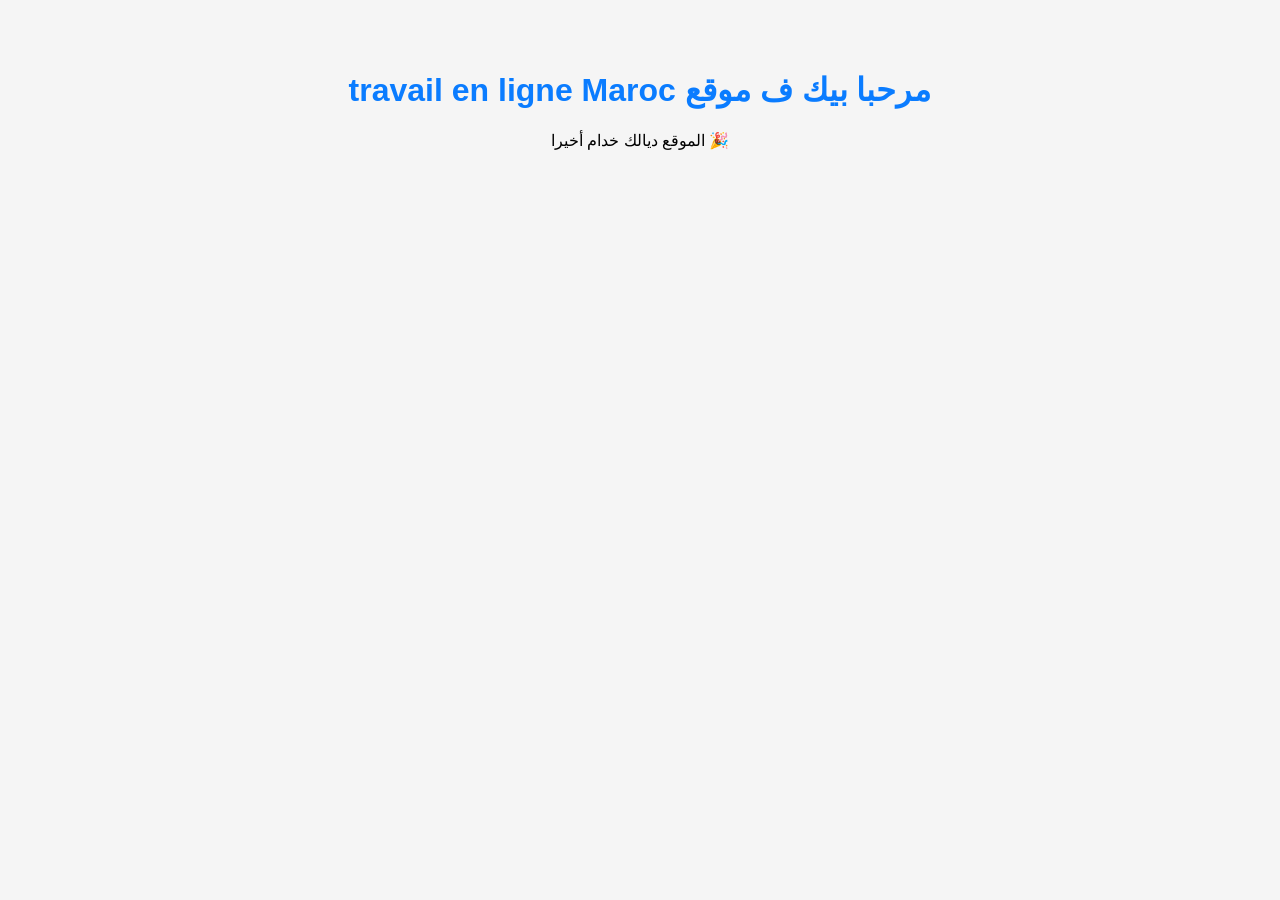
==== index.html @ aceb9bbf "Update index.html" ====
<!DOCTYPE html>
<html lang="ar" dir="rtl">
<head>
  <meta charset="UTF-8">
  <meta name="viewport" content="width=device-width, initial-scale=1.0">
  <title>Travail en ligne Maroc</title>
  <style>
    body { font-family: Arial; background: #f5f5f5; margin: 0; text-align: center; padding: 50px; }
    h1 { color: #0a7cff; }
  </style>
</head>
<body>
  <h1>مرحبا بيك ف موقع travail en ligne Maroc</h1>
  <p>🎉 الموقع ديالك خدام أخيرا</p>
</body>
</html>
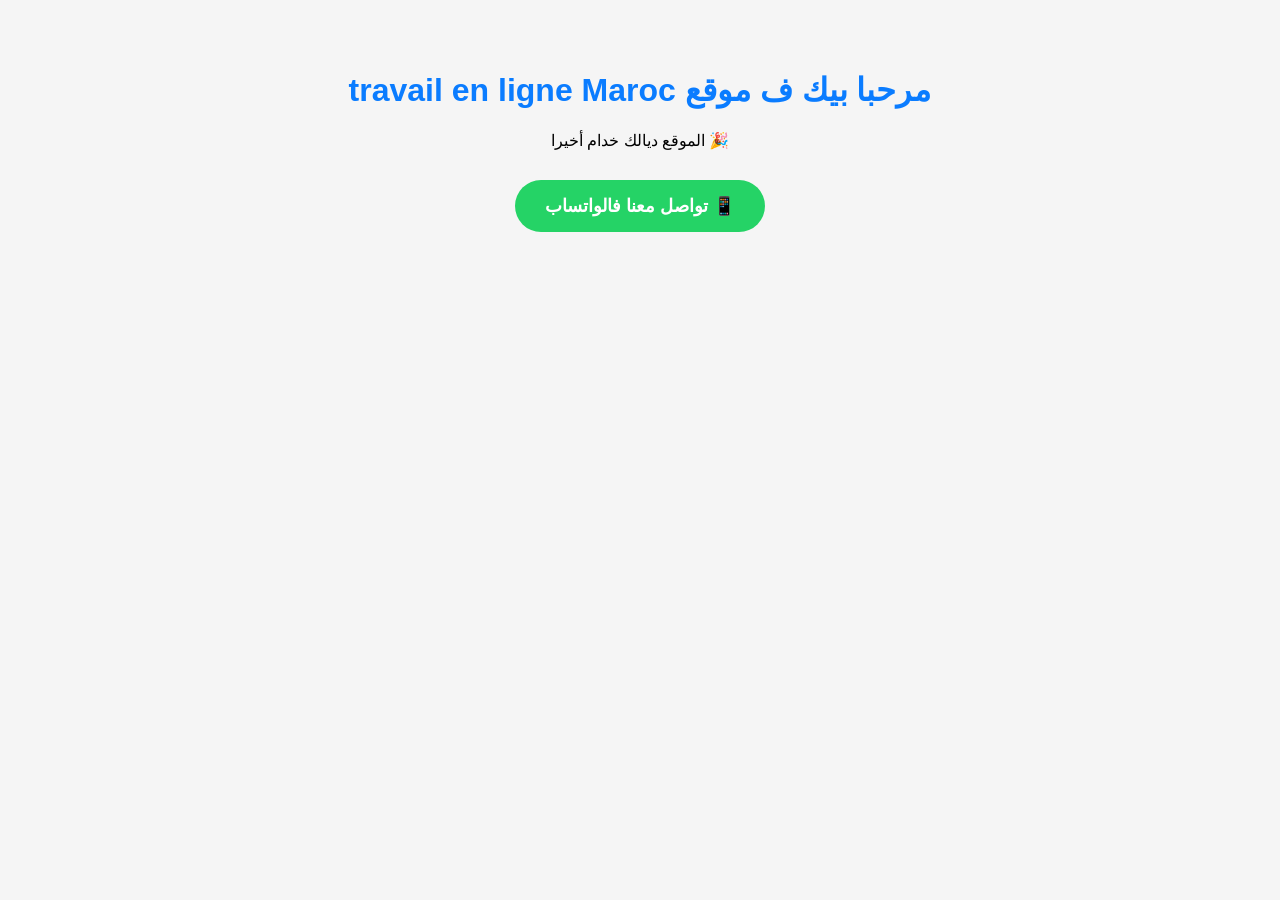
==== commit acce2b26: "Update index.html" ====
--- a/index.html
+++ b/index.html
@@ -1,4 +1,3 @@
-
 <!DOCTYPE html>
 <html lang="ar" dir="rtl">
 <head>
@@ -13,5 +12,17 @@
 <body>
   <h1>مرحبا بيك ف موقع travail en ligne Maroc</h1>
   <p>🎉 الموقع ديالك خدام أخيرا</p>
+  
+  <!-- زر الواتساب -->
+  <div style="margin-top: 30px;">
+    <a href="https://wa.me/212783924189" 
+       style="background-color: #25D366; color: white; padding: 15px 30px; 
+              text-decoration: none; border-radius: 50px; font-size: 18px; 
+              font-weight: bold; display: inline-block;">
+       📱 تواصل معنا فالواتساب
+    </a>
+  </div>
 </body>
 </html>
+</body>
+</html>
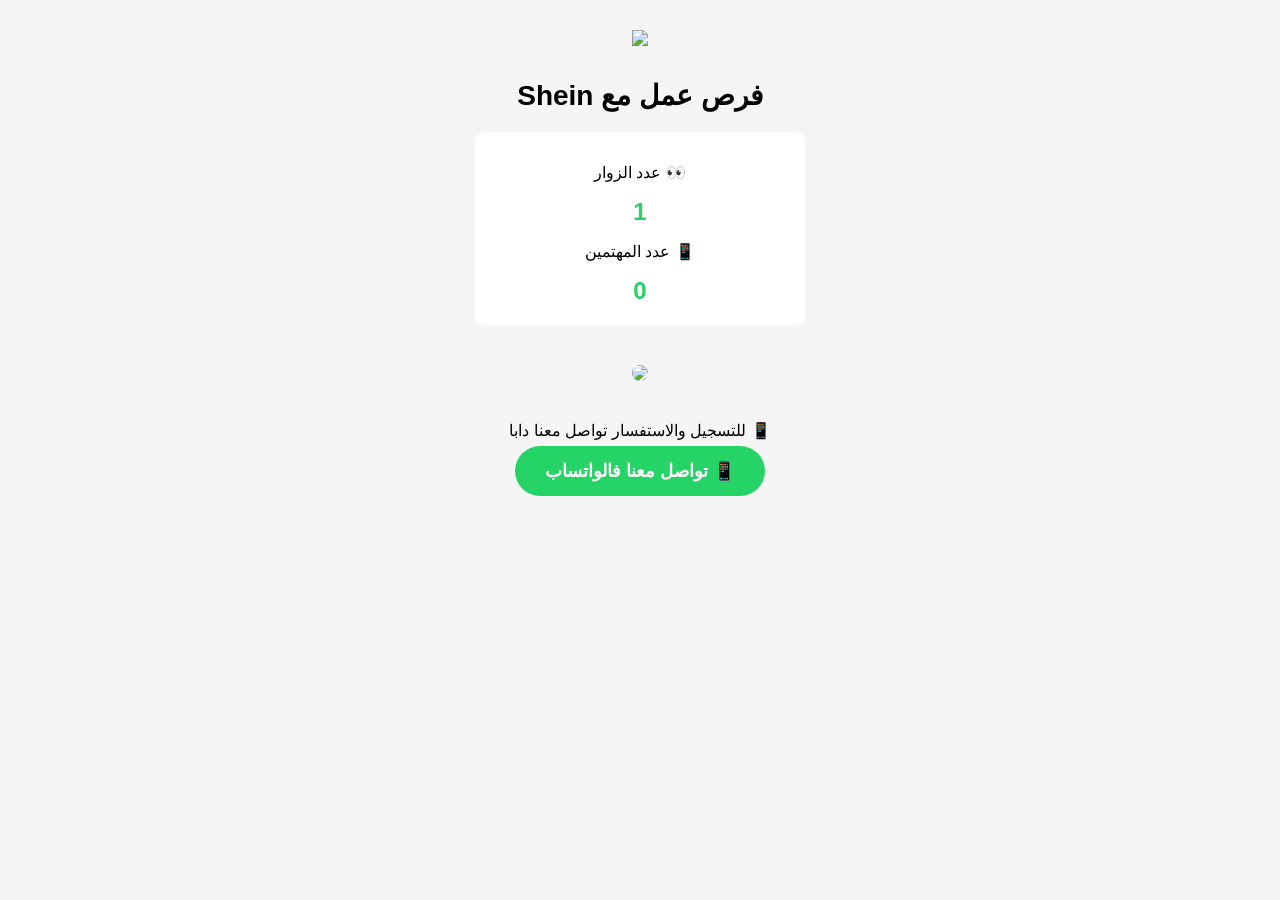
==== commit 1dad6850: "Update index.html" ====
--- a/index.html
+++ b/index.html
@@ -1,28 +1,36 @@
 <!DOCTYPE html>
 <html lang="ar" dir="rtl">
 <head>
-  <meta charset="UTF-8">
-  <meta name="viewport" content="width=device-width, initial-scale=1.0">
-  <title>Travail en ligne Maroc</title>
-  <style>
-    body { font-family: Arial; background: #f5f5f5; margin: 0; text-align: center; padding: 50px; }
-    h1 { color: #0a7cff; }
-  </style>
+<meta charset="UTF-8">
+<meta name="viewport" content="width=device-width, initial-scale=1.0">
+<title>Shein</title>
+<style>
+body{font-family:Arial;background:#f5f5f5;margin:0;text-align:center;padding:20px}
+h1{color:#000;font-size:28px}
+.logo{width:180px;margin:10px 0}
+.ad-img{max-width:95%;border-radius:15px;margin:20px 0}
+.stats{background:white;padding:15px;border-radius:10px;margin:20px auto;max-width:300px}
+.stats h3{margin:5px 0;color:#25D366;font-size:24px}
+</style>
 </head>
 <body>
-  <h1>مرحبا بيك ف موقع travail en ligne Maroc</h1>
-  <p>🎉 الموقع ديالك خدام أخيرا</p>
-  
-  <!-- زر الواتساب -->
-  <div style="margin-top: 30px;">
-    <a href="https://wa.me/212783924189" 
-       style="background-color: #25D366; color: white; padding: 15px 30px; 
-              text-decoration: none; border-radius: 50px; font-size: 18px; 
-              font-weight: bold; display: inline-block;">
-       📱 تواصل معنا فالواتساب
-    </a>
-  </div>
+<img src="https://upload.wikimedia.org/wikipedia/commons/thumb/9/90/Shein_Logo.svg/1200px-Shein_Logo.svg.png" class="logo">
+<h1>فرص عمل مع Shein</h1>
+<div class="stats">
+<p>👀 عدد الزوار</p>
+<h3 id="visitors">0</h3>
+<p>📱 عدد المهتمين</p>
+<h3 id="clicks">0</h3>
+</div>
+<img src="https://i.imgur.com/kjH2Q9p.jpg" class="ad-img">
+<p>📱 للتسجيل والاستفسار تواصل معنا دابا</p>
+<div style="margin-top:20px">
+<a href="https://wa.me/212783924189" onclick="addClick()" style="background:#25D366;color:white;padding:15px 30px;text-decoration:none;border-radius:50px;font-size:18px;font-weight:bold">📱 تواصل معنا فالواتساب</a>
+</div>
+<script>
+let visitors=localStorage.getItem('visitors')||0;visitors++;localStorage.setItem('visitors',visitors);document.getElementById('visitors').innerText=visitors;
+let clicks=localStorage.getItem('clicks')||0;document.getElementById('clicks').innerText=clicks;
+function addClick(){clicks++;localStorage.setItem('clicks',clicks);}
+</script>
 </body>
 </html>
-</body>
-</html>
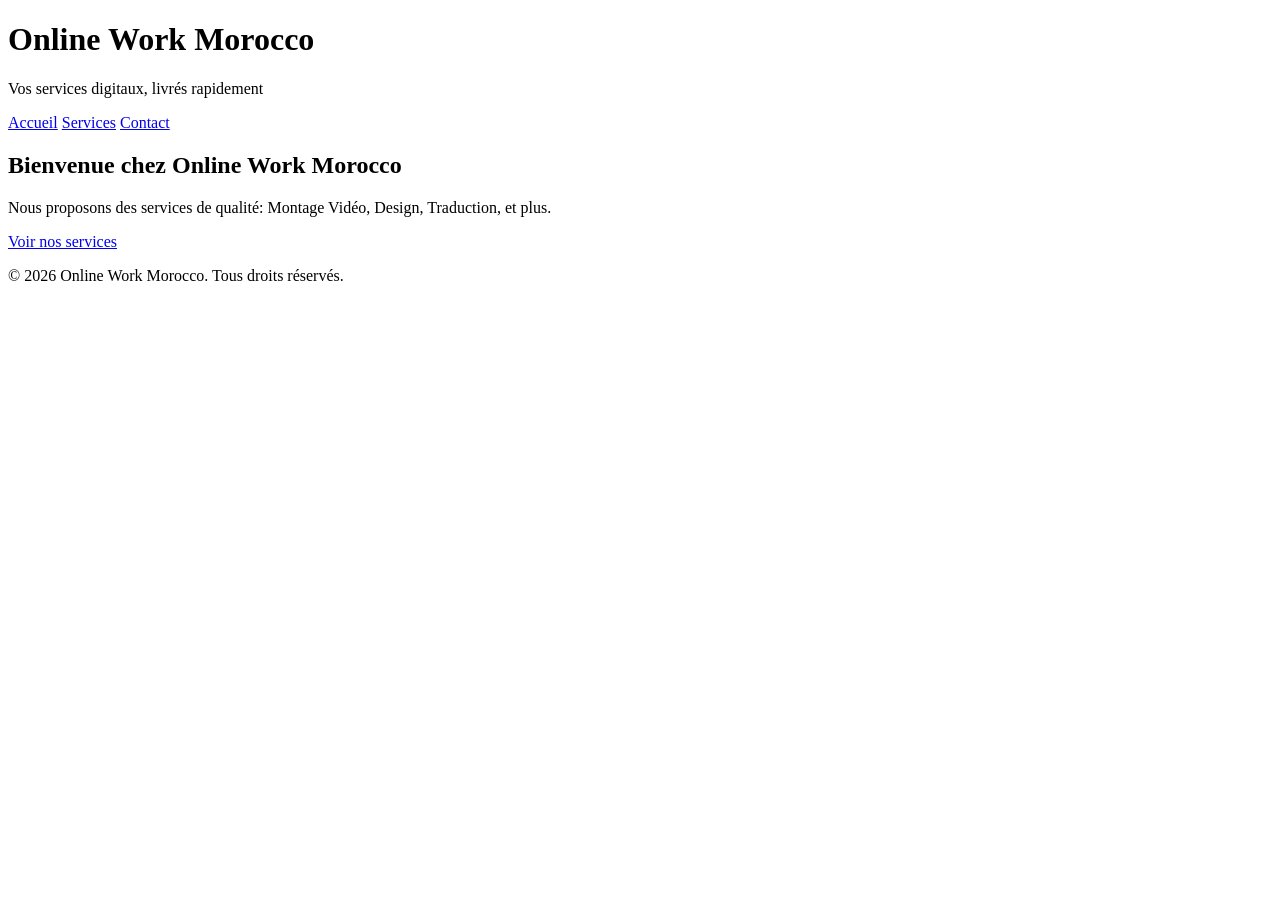
==== commit 3f17a599: "Create index.html" ====
--- a/index.html
+++ b/index.html
@@ -1,36 +1,32 @@
 <!DOCTYPE html>
-<html lang="ar" dir="rtl">
+<html lang="fr">
 <head>
-<meta charset="UTF-8">
-<meta name="viewport" content="width=device-width, initial-scale=1.0">
-<title>Shein</title>
-<style>
-body{font-family:Arial;background:#f5f5f5;margin:0;text-align:center;padding:20px}
-h1{color:#000;font-size:28px}
-.logo{width:180px;margin:10px 0}
-.ad-img{max-width:95%;border-radius:15px;margin:20px 0}
-.stats{background:white;padding:15px;border-radius:10px;margin:20px auto;max-width:300px}
-.stats h3{margin:5px 0;color:#25D366;font-size:24px}
-</style>
+    <meta charset="UTF-8">
+    <meta name="viewport" content="width=device-width, initial-scale=1.0">
+    <title>Online Work Morocco - Services Digitaux</title>
+    <link rel="stylesheet" href="style.css">
 </head>
 <body>
-<img src="https://upload.wikimedia.org/wikipedia/commons/thumb/9/90/Shein_Logo.svg/1200px-Shein_Logo.svg.png" class="logo">
-<h1>فرص عمل مع Shein</h1>
-<div class="stats">
-<p>👀 عدد الزوار</p>
-<h3 id="visitors">0</h3>
-<p>📱 عدد المهتمين</p>
-<h3 id="clicks">0</h3>
-</div>
-<img src="https://i.imgur.com/kjH2Q9p.jpg" class="ad-img">
-<p>📱 للتسجيل والاستفسار تواصل معنا دابا</p>
-<div style="margin-top:20px">
-<a href="https://wa.me/212783924189" onclick="addClick()" style="background:#25D366;color:white;padding:15px 30px;text-decoration:none;border-radius:50px;font-size:18px;font-weight:bold">📱 تواصل معنا فالواتساب</a>
-</div>
-<script>
-let visitors=localStorage.getItem('visitors')||0;visitors++;localStorage.setItem('visitors',visitors);document.getElementById('visitors').innerText=visitors;
-let clicks=localStorage.getItem('clicks')||0;document.getElementById('clicks').innerText=clicks;
-function addClick(){clicks++;localStorage.setItem('clicks',clicks);}
-</script>
+    <header>
+        <h1>Online Work Morocco</h1>
+        <p>Vos services digitaux, livrés rapidement</p>
+        <nav>
+            <a href="index.html">Accueil</a>
+            <a href="services.html">Services</a>
+            <a href="contact.html">Contact</a>
+        </nav>
+    </header>
+
+    <main>
+        <section class="hero">
+            <h2>Bienvenue chez Online Work Morocco</h2>
+            <p>Nous proposons des services de qualité: Montage Vidéo, Design, Traduction, et plus.</p>
+            <a href="services.html" class="btn">Voir nos services</a>
+        </section>
+    </main>
+
+    <footer>
+        <p>© 2026 Online Work Morocco. Tous droits réservés.</p>
+    </footer>
 </body>
 </html>
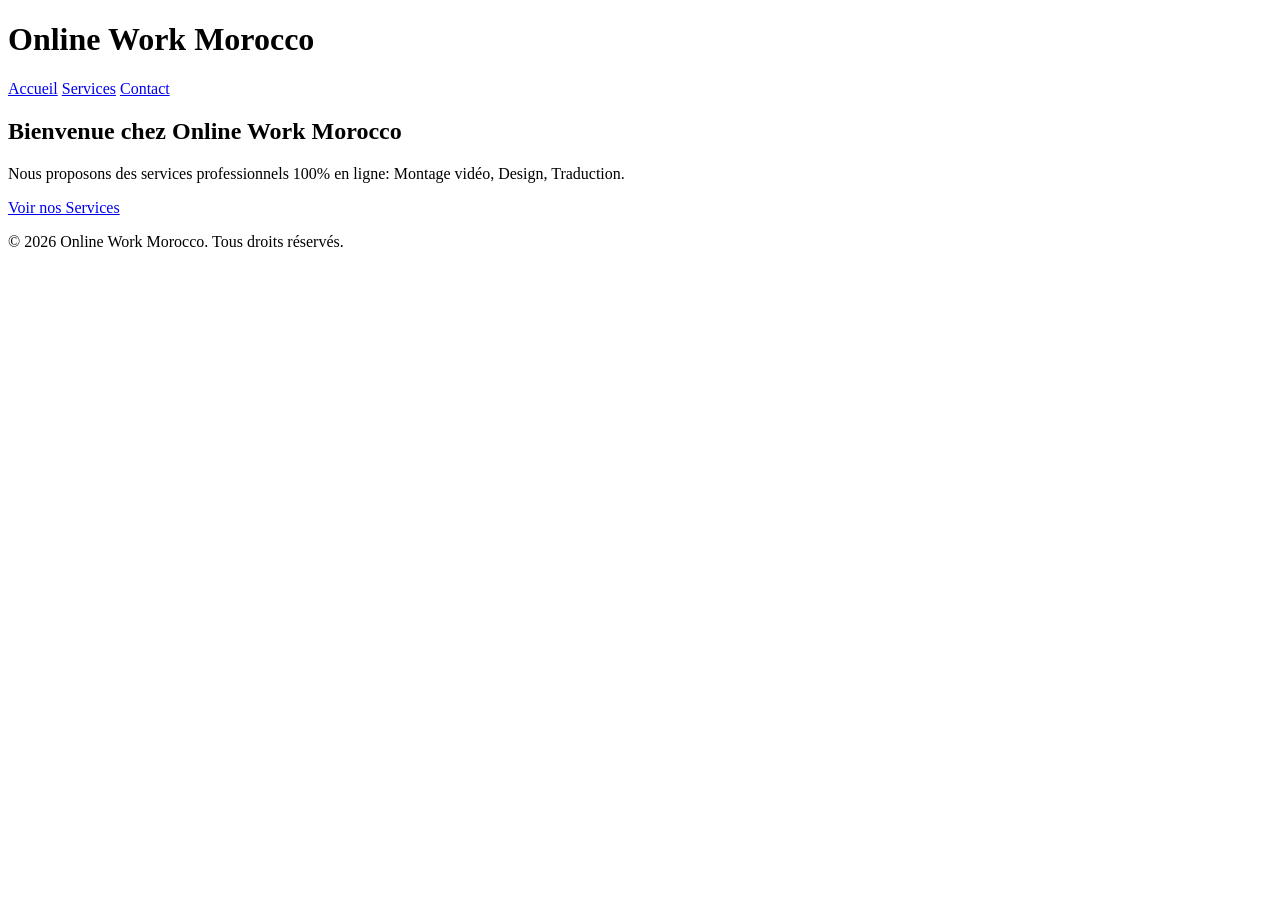
==== commit f58a6c5d: "Update index.html" ====
--- a/index.html
+++ b/index.html
@@ -1,30 +1,26 @@
+
 <!DOCTYPE html>
 <html lang="fr">
 <head>
     <meta charset="UTF-8">
     <meta name="viewport" content="width=device-width, initial-scale=1.0">
-    <title>Online Work Morocco - Services Digitaux</title>
+    <title>Online Work Morocco - Services Freelance</title>
     <link rel="stylesheet" href="style.css">
 </head>
 <body>
     <header>
         <h1>Online Work Morocco</h1>
-        <p>Vos services digitaux, livrés rapidement</p>
         <nav>
             <a href="index.html">Accueil</a>
             <a href="services.html">Services</a>
-            <a href="contact.html">Contact</a>
+            <a href="Contact.html">Contact</a>
         </nav>
     </header>
-
-    <main>
-        <section class="hero">
-            <h2>Bienvenue chez Online Work Morocco</h2>
-            <p>Nous proposons des services de qualité: Montage Vidéo, Design, Traduction, et plus.</p>
-            <a href="services.html" class="btn">Voir nos services</a>
-        </section>
+    <main class="container">
+        <h2>Bienvenue chez Online Work Morocco</h2>
+        <p>Nous proposons des services professionnels 100% en ligne: Montage vidéo, Design, Traduction.</p>
+        <a href="services.html" class="btn">Voir nos Services</a>
     </main>
-
     <footer>
         <p>© 2026 Online Work Morocco. Tous droits réservés.</p>
     </footer>
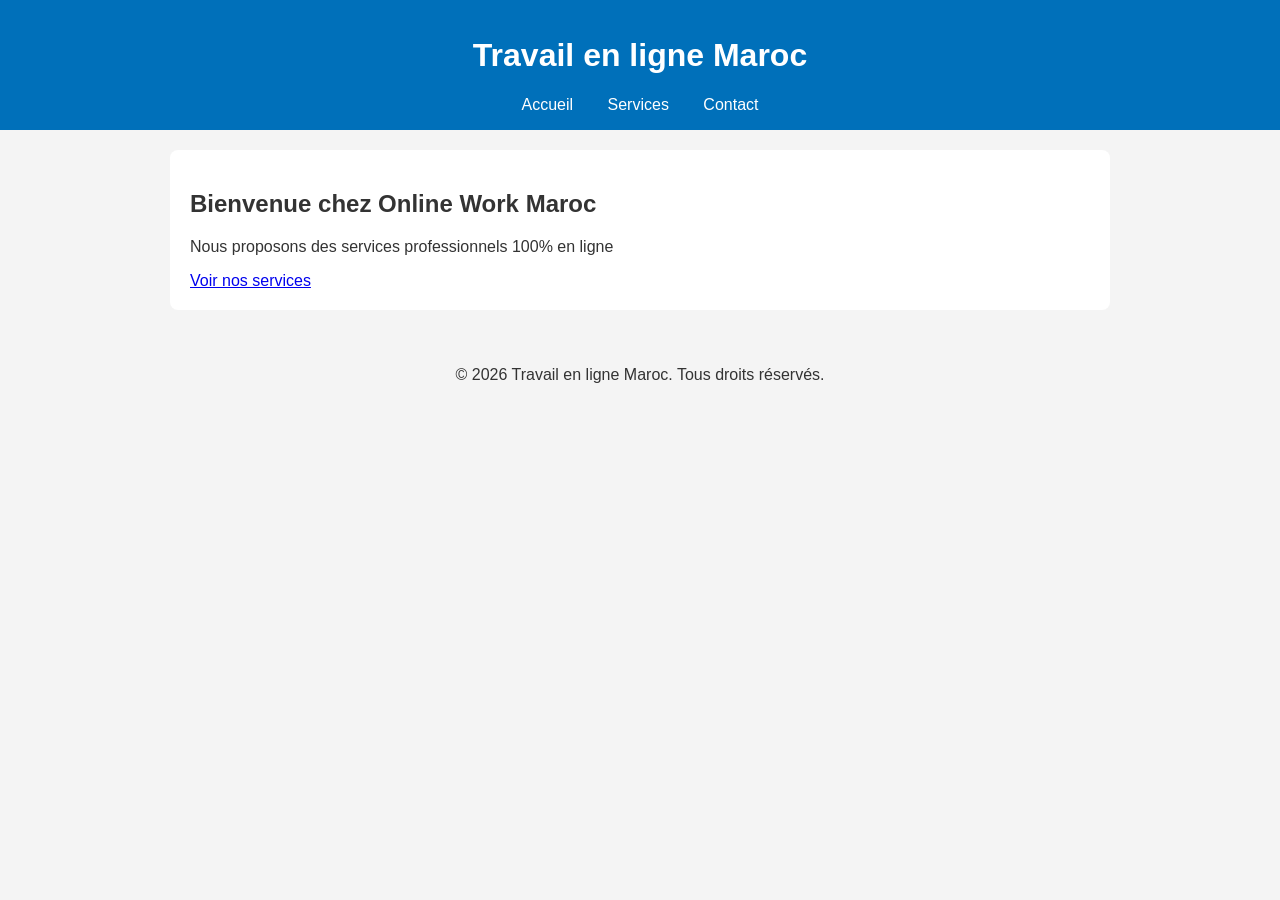
==== commit 2e502687: "Update index.html" ====
--- a/index.html
+++ b/index.html
@@ -1,28 +1,27 @@
-
 <!DOCTYPE html>
 <html lang="fr">
 <head>
-    <meta charset="UTF-8">
-    <meta name="viewport" content="width=device-width, initial-scale=1.0">
-    <title>Online Work Morocco - Services Freelance</title>
-    <link rel="stylesheet" href="style.css">
+<meta charset="UTF-8">
+<meta name="viewport" content="width=device-width, initial-scale=1.0">
+<title>Travail en ligne Maroc</title>
+<link rel="stylesheet" href="style.css">
 </head>
 <body>
-    <header>
-        <h1>Online Work Morocco</h1>
-        <nav>
-            <a href="index.html">Accueil</a>
-            <a href="services.html">Services</a>
-            <a href="Contact.html">Contact</a>
-        </nav>
-    </header>
-    <main class="container">
-        <h2>Bienvenue chez Online Work Morocco</h2>
-        <p>Nous proposons des services professionnels 100% en ligne: Montage vidéo, Design, Traduction.</p>
-        <a href="services.html" class="btn">Voir nos Services</a>
-    </main>
-    <footer>
-        <p>© 2026 Online Work Morocco. Tous droits réservés.</p>
-    </footer>
+<header>
+<h1>Travail en ligne Maroc</h1>
+<nav>
+<a href="index.html">Accueil</a>
+<a href="services.html">Services</a>
+<a href="Contact.html">Contact</a>
+</nav>
+</header>
+<main class="container">
+<h2>Bienvenue chez Online Work Maroc</h2>
+<p>Nous proposons des services professionnels 100% en ligne</p>
+<a href="services.html" class="bouton">Voir nos services</a>
+</main>
+<footer>
+<p>© 2026 Travail en ligne Maroc. Tous droits réservés.</p>
+</footer>
 </body>
 </html>
--- a/style.css
+++ b/style.css
@@ -0,0 +1,8 @@
+body { font-family: Arial, sans-serif; margin: 0; background-color: #f4f4f4; color: #333; }
+header { background: #0070ba; color: white; padding: 1rem; text-align: center; }
+nav a { color: white; margin: 0 15px; text-decoration: none; }
+.container { max-width: 900px; margin: 20px auto; padding: 20px; background: white; border-radius: 8px; }
+.service-card { border: 1px solid #ddd; padding: 20px; margin-bottom: 20px; border-radius: 8px; }
+.price { font-size: 20px; font-weight: bold; color: #0070ba; }
+.btn { display: inline-block; background: #0070ba; color: white; padding: 10px 20px; text-decoration: none; border-radius: 5px; }
+footer { text-align: center; padding: 20px; margin-top: 20px; }
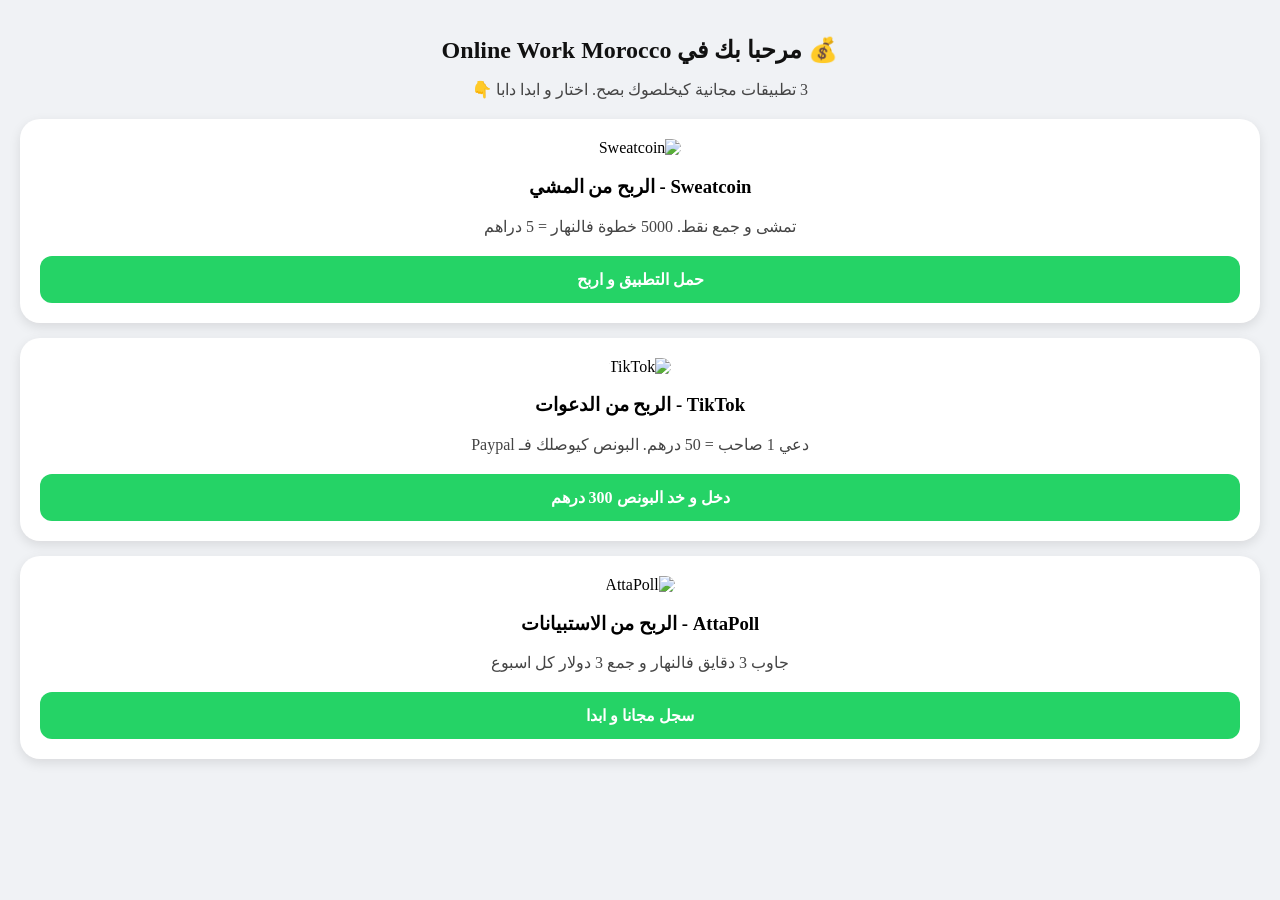
==== commit 6af38f73: "Update index.html" ====
--- a/index.html
+++ b/index.html
@@ -1,27 +1,44 @@
 <!DOCTYPE html>
-<html lang="fr">
+<html lang="ar" dir="rtl">
 <head>
 <meta charset="UTF-8">
 <meta name="viewport" content="width=device-width, initial-scale=1.0">
-<title>Travail en ligne Maroc</title>
-<link rel="stylesheet" href="style.css">
+<title>Online Work Morocco - الربح من الانترنت</title>
+<style>
+body { font-family: 'Tahoma'; background: #f0f2f5; margin:0; padding:20px; text-align:center; }
+h1 { color:#111; font-size:24px; }
+p { color:#444; margin-bottom:20px; }
+.card { background:white; border-radius:20px; padding:20px; margin:15px 0; box-shadow:0 4px 12px rgba(0,0,0,0.1); }
+.card img { width:90px; height:90px; border-radius:22px; }
+.btn { display:block; background:#25D366; color:white; padding:14px; border-radius:12px; text-decoration:none; font-weight:bold; margin-top:12px; font-size:16px; }
+.btn:hover { background:#1ebe5b; }
+</style>
 </head>
 <body>
-<header>
-<h1>Travail en ligne Maroc</h1>
-<nav>
-<a href="index.html">Accueil</a>
-<a href="services.html">Services</a>
-<a href="Contact.html">Contact</a>
-</nav>
-</header>
-<main class="container">
-<h2>Bienvenue chez Online Work Maroc</h2>
-<p>Nous proposons des services professionnels 100% en ligne</p>
-<a href="services.html" class="bouton">Voir nos services</a>
-</main>
-<footer>
-<p>© 2026 Travail en ligne Maroc. Tous droits réservés.</p>
-</footer>
+
+<h1>💰 مرحبا بك في Online Work Morocco</h1>
+<p>3 تطبيقات مجانية كيخلصوك بصح. اختار و ابدا دابا 👇</p>
+
+<div class="card">
+  <img src="https://play-lh.googleusercontent.com/7Q7dKkK1a2b3c4d5e6f7g8h9i0j1k2l3m4n5o6p7q8r9s0t1u2v3w4x5y6z7" alt="Sweatcoin">
+  <h3>Sweatcoin - الربح من المشي</h3>
+  <p>تمشى و جمع نقط. 5000 خطوة فالنهار = 5 دراهم</p>
+  <a href="https://www.effectivecpmnetwork.com/ithcvh4b57?key=c22b9001c0cc13a6f25ad32f8ab7b6bd" class="btn">حمل التطبيق و اربح</a>
+</div>
+
+<div class="card">
+  <img src="https://play-lh.googleusercontent.com/BiU5h6G7H8I9J0K1L2M3N4O5P6Q7R8S9T0U1V2W3X4Y5Z6A7B8C9D0E1F2" alt="TikTok">
+  <h3>TikTok - الربح من الدعوات</h3>
+  <p>دعي 1 صاحب = 50 درهم. البونص كيوصلك فـ Paypal</p>
+  <a href="https://www.effectivecpmnetwork.com/vqmnre4mrn?key=58ffdde19f4934e53364208b2631ef36" class="btn">دخل و خد البونص 300 درهم</a>
+</div>
+
+<div class="card">
+  <img src="https://play-lh.googleusercontent.com/Z1Y2X3W4V5U6T7S8R9Q0P1O2N3M4L5K6J7I8H9G0F1E2D3C4B5A6" alt="AttaPoll">
+  <h3>AttaPoll - الربح من الاستبيانات</h3>
+  <p>جاوب 3 دقايق فالنهار و جمع 3 دولار كل اسبوع</p>
+  <a href="https://www.effectivecpmnetwork.com/t0r6rv3zt?key=a7bc1b38866b95a8373503b3d2bb6b35" class="btn">سجل مجانا و ابدا</a>
+</div>
+
 </body>
 </html>
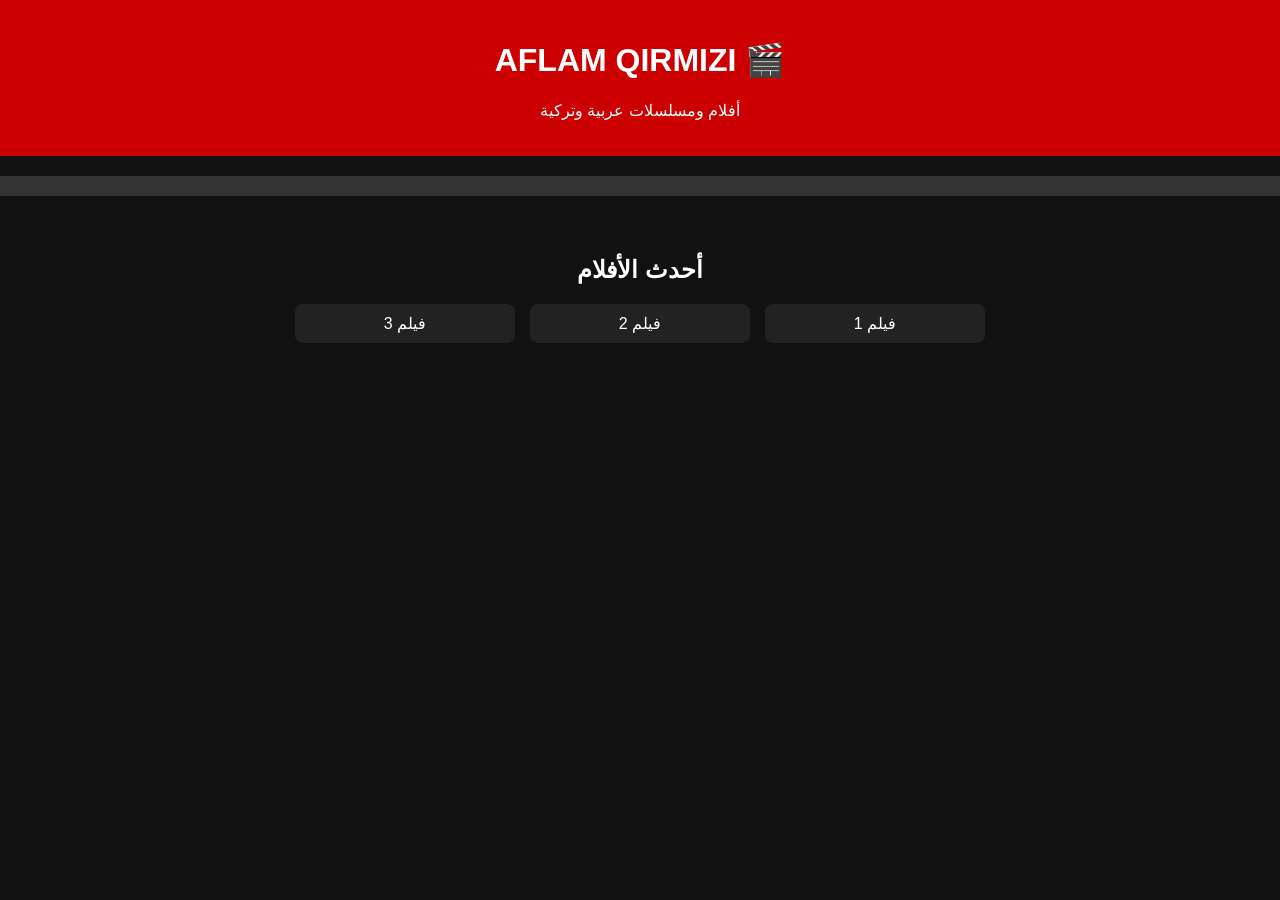
==== commit 47795da4: "Update index.html" ====
--- a/index.html
+++ b/index.html
@@ -1,44 +1,41 @@
 <!DOCTYPE html>
 <html lang="ar" dir="rtl">
 <head>
-<meta charset="UTF-8">
-<meta name="viewport" content="width=device-width, initial-scale=1.0">
-<title>Online Work Morocco - الربح من الانترنت</title>
-<style>
-body { font-family: 'Tahoma'; background: #f0f2f5; margin:0; padding:20px; text-align:center; }
-h1 { color:#111; font-size:24px; }
-p { color:#444; margin-bottom:20px; }
-.card { background:white; border-radius:20px; padding:20px; margin:15px 0; box-shadow:0 4px 12px rgba(0,0,0,0.1); }
-.card img { width:90px; height:90px; border-radius:22px; }
-.btn { display:block; background:#25D366; color:white; padding:14px; border-radius:12px; text-decoration:none; font-weight:bold; margin-top:12px; font-size:16px; }
-.btn:hover { background:#1ebe5b; }
-</style>
+  <meta charset="UTF-8">
+  <meta name="viewport" content="width=device-width, initial-scale=1.0">
+  <title>AFLAM QIRMIZI - أفلام ومسلسلات</title>
+  <style>
+    body { font-family: Arial; background: #111; color: #fff; margin: 0; text-align: center; }
+    header { background: #c00; padding: 20px; }
+    .container { padding: 20px; }
+    .movies { display: flex; flex-wrap: wrap; justify-content: center; gap: 15px; }
+    .movie { background: #222; padding: 10px; border-radius: 8px; width: 200px; }
+    .ad-space { margin: 20px auto; background: #333; padding: 10px; }
+  </style>
 </head>
 <body>
+  <header>
+    <h1>🎬 AFLAM QIRMIZI</h1>
+    <p>أفلام ومسلسلات عربية وتركية</p>
+  </header>
 
-<h1>💰 مرحبا بك في Online Work Morocco</h1>
-<p>3 تطبيقات مجانية كيخلصوك بصح. اختار و ابدا دابا 👇</p>
+  <!-- هنا بلاصة بانر ExoClick 728x90 -->
+  <div class="ad-space">
+    <!-- حط كود Banner ExoClick هنا -->
+    
+  </div>
 
-<div class="card">
-  <img src="https://play-lh.googleusercontent.com/7Q7dKkK1a2b3c4d5e6f7g8h9i0j1k2l3m4n5o6p7q8r9s0t1u2v3w4x5y6z7" alt="Sweatcoin">
-  <h3>Sweatcoin - الربح من المشي</h3>
-  <p>تمشى و جمع نقط. 5000 خطوة فالنهار = 5 دراهم</p>
-  <a href="https://www.effectivecpmnetwork.com/ithcvh4b57?key=c22b9001c0cc13a6f25ad32f8ab7b6bd" class="btn">حمل التطبيق و اربح</a>
-</div>
+  <div class="container">
+    <h2>أحدث الأفلام</h2>
+    <div class="movies">
+      <div class="movie">فيلم 1</div>
+      <div class="movie">فيلم 2</div>
+      <div class="movie">فيلم 3</div>
+    </div>
+  </div>
 
-<div class="card">
-  <img src="https://play-lh.googleusercontent.com/BiU5h6G7H8I9J0K1L2M3N4O5P6Q7R8S9T0U1V2W3X4Y5Z6A7B8C9D0E1F2" alt="TikTok">
-  <h3>TikTok - الربح من الدعوات</h3>
-  <p>دعي 1 صاحب = 50 درهم. البونص كيوصلك فـ Paypal</p>
-  <a href="https://www.effectivecpmnetwork.com/vqmnre4mrn?key=58ffdde19f4934e53364208b2631ef36" class="btn">دخل و خد البونص 300 درهم</a>
-</div>
-
-<div class="card">
-  <img src="https://play-lh.googleusercontent.com/Z1Y2X3W4V5U6T7S8R9Q0P1O2N3M4L5K6J7I8H9G0F1E2D3C4B5A6" alt="AttaPoll">
-  <h3>AttaPoll - الربح من الاستبيانات</h3>
-  <p>جاوب 3 دقايق فالنهار و جمع 3 دولار كل اسبوع</p>
-  <a href="https://www.effectivecpmnetwork.com/t0r6rv3zt?key=a7bc1b38866b95a8373503b3d2bb6b35" class="btn">سجل مجانا و ابدا</a>
-</div>
+  <!-- هنا كود Pop-under ExoClick -->
+  <!-- حط كود Pop-under ExoClick هنا -->
 
 </body>
 </html>
